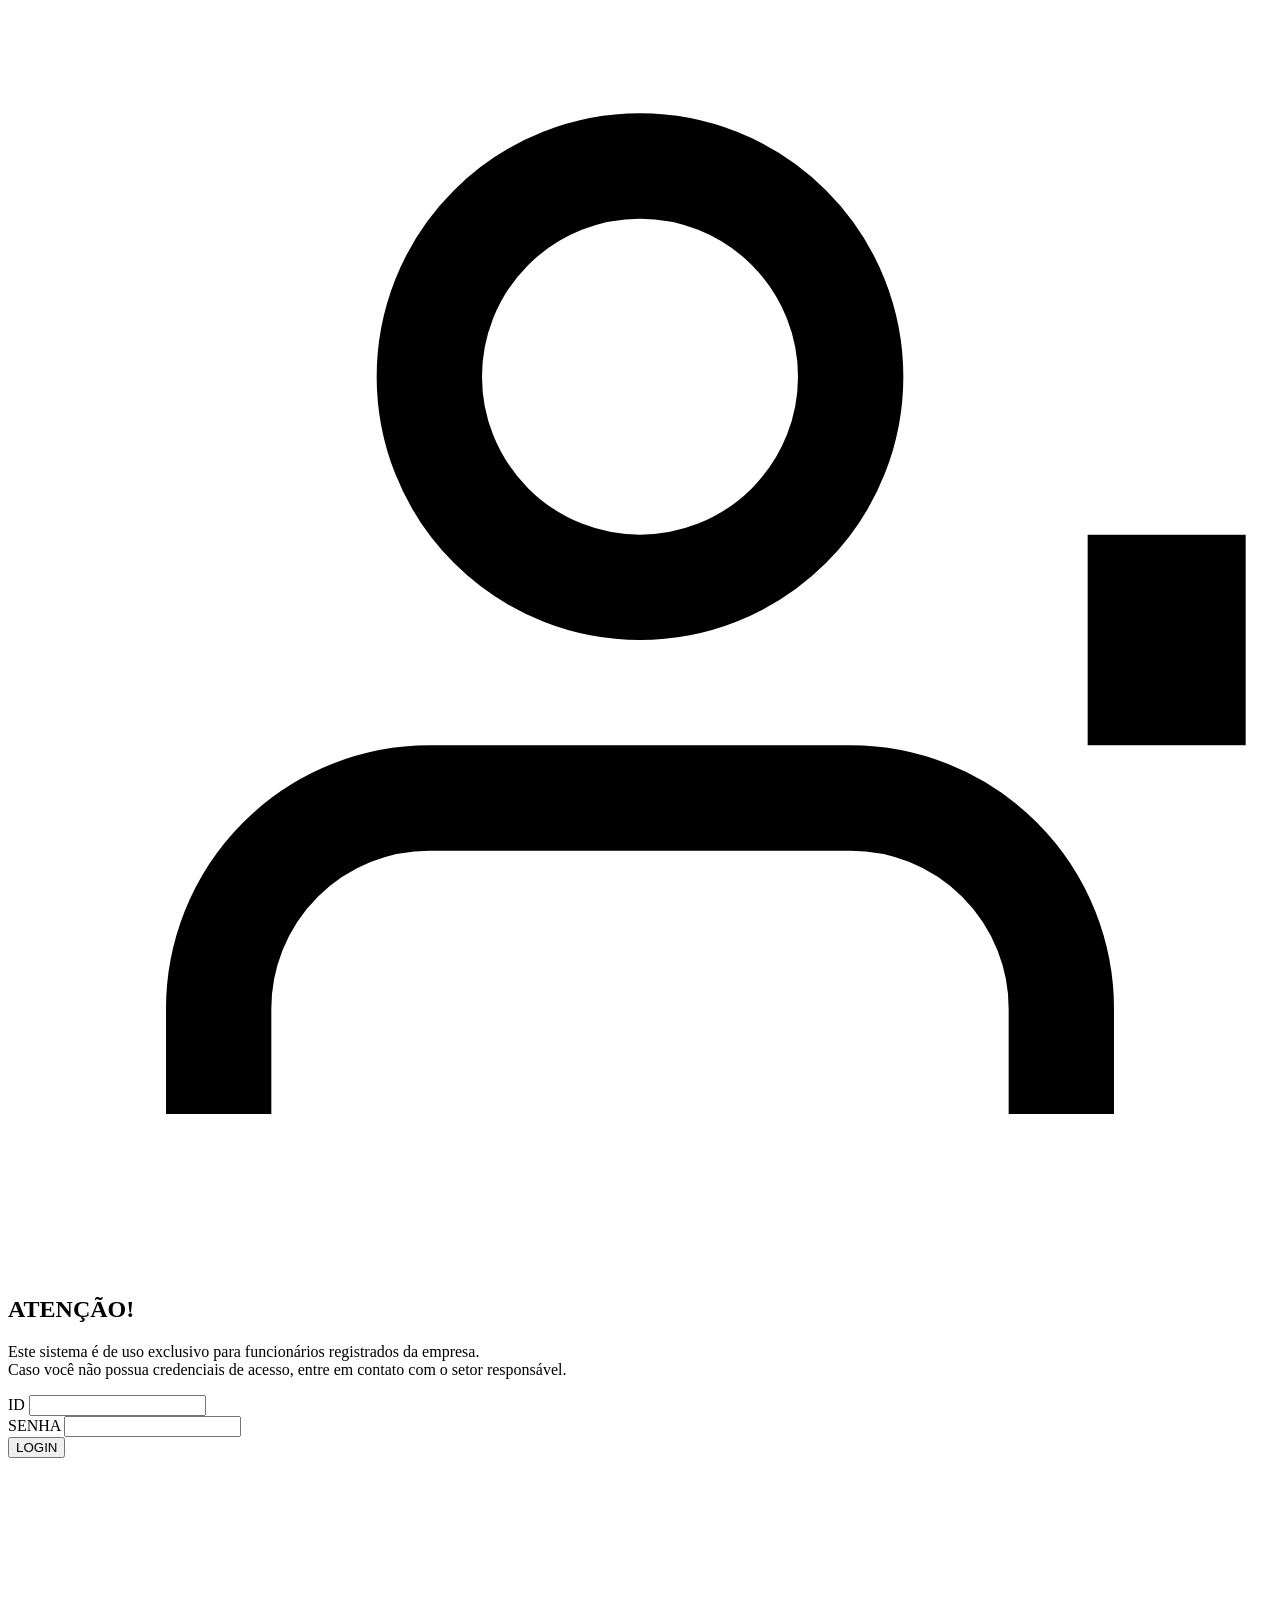
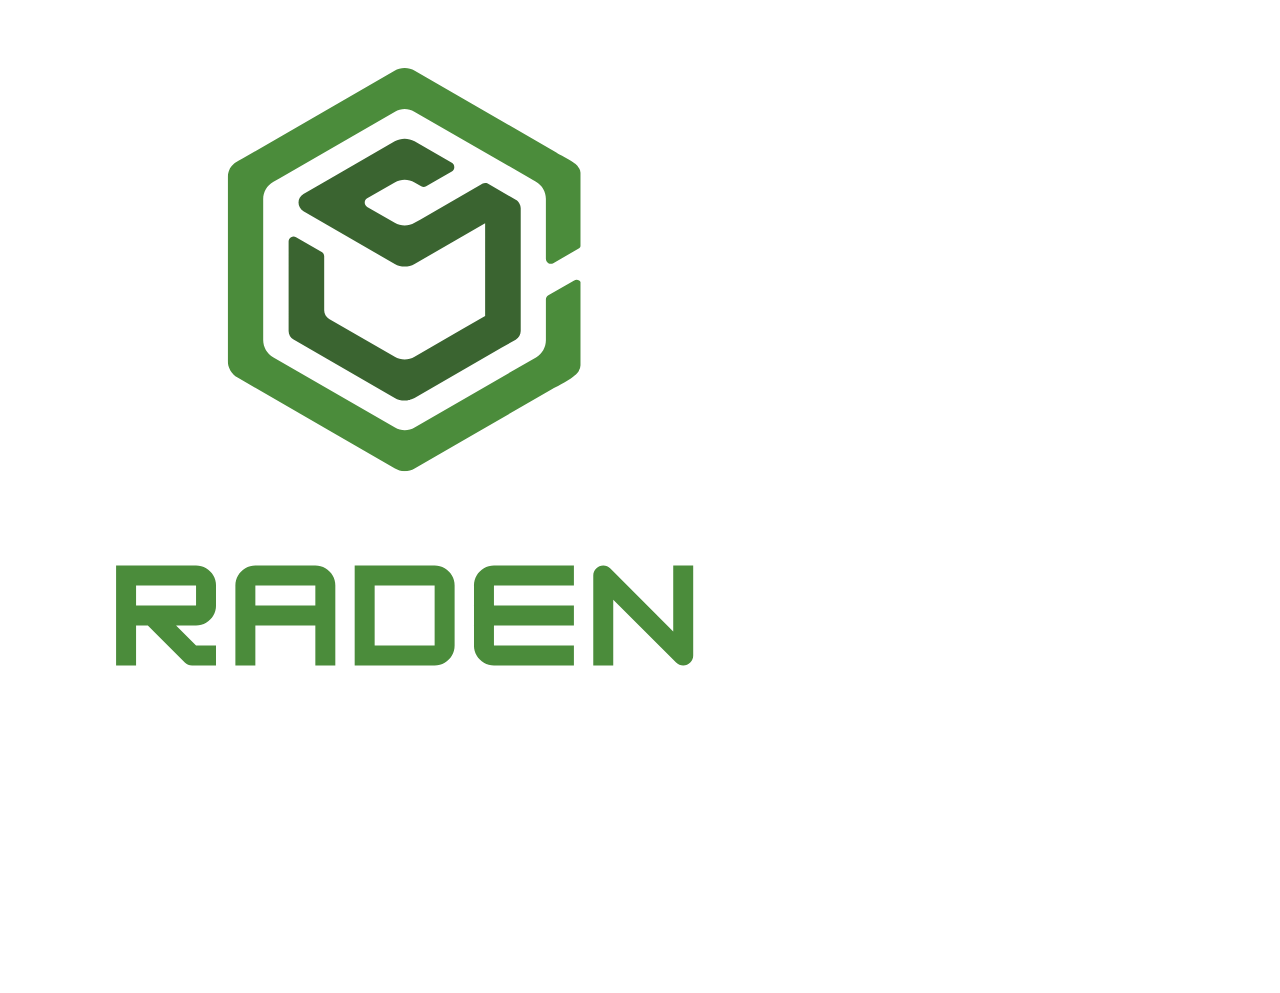
==== index.html @ 7b5bfbb5 "Correção para o github pages" ====
<!DOCTYPE html>
<html lang="pt-BR">
<head>
    <meta charset="UTF-8">
    <meta name="viewport" content="width=device-width, initial-scale=1.0">
    <title>Raden - Login</title>
    <link rel="stylesheet" href="frontend/css/style.css">
    <link href="https://fonts.googleapis.com/css2?family=Orbitron:wght@400;700&family=Roboto:wght@300;400;700&display=swap" rel="stylesheet">
</head>
<body>

    <div class="login-container">
        
        <div class="left-side">
            <div class="content-wrapper">
                <div class="header-warning">
                    <svg class="warning-icon" viewBox="0 0 24 24" fill="none" stroke="currentColor" stroke-width="2">
                        <path d="M20 21v-2a4 4 0 0 0-4-4H8a4 4 0 0 0-4 4v2"></path>
                        <circle cx="12" cy="7" r="4"></circle>
                        <line x1="22" y1="10" x2="22" y2="14" stroke-width="3"></line>
                    </svg>
                    <h2>ATENÇÃO!</h2>
                </div>

                <p class="notice-text">
                    Este sistema é de uso <span class="highlight">exclusivo</span> para funcionários registrados da empresa.<br>
                    Caso você não possua credenciais de acesso, entre em contato com o setor responsável.
                </p>

                <form class="login-form" id="loginForm" method="POST">
                    <div class="input-group">
                        <label for="id">ID</label>
                        <input type="text" id="id" name="id" required autocomplete="off">
                    </div>
                    
                    <div class="input-group">
                        <label for="senha">SENHA</label>
                        <input type="password" id="senha" name="senha" required>
                    </div>
                    
                    <button type="submit" class="btn-login">LOGIN</button>
                </form>
            </div>
        </div>

        <div class="right-side">
            <div class="logo-wrapper">
                <img src="frontend/imagens/Logo.svg" alt="Logo">
            </div>
        </div>

    </div>

    <script src="frontend/script/script.js"></script>
</body>
</html>
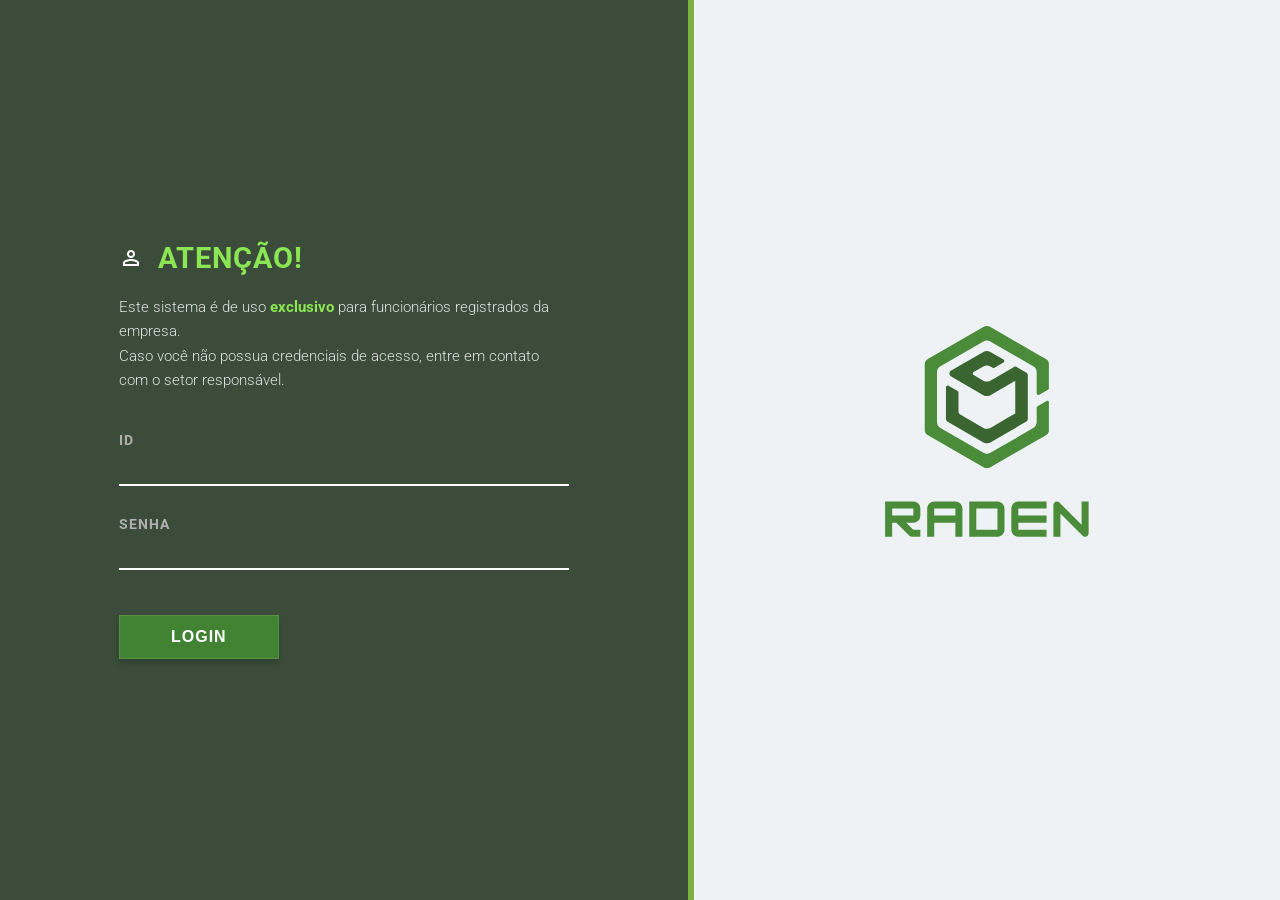
==== commit 0ed8b413: "Protótipo Prototipo" ====
--- a/index.html
+++ b/index.html
@@ -6,6 +6,8 @@
     <title>Raden - Login</title>
     <link rel="stylesheet" href="frontend/css/style.css">
     <link href="https://fonts.googleapis.com/css2?family=Orbitron:wght@400;700&family=Roboto:wght@300;400;700&display=swap" rel="stylesheet">
+    <link rel="stylesheet" href="https://fonts.googleapis.com/css2?family=Material+Symbols+Outlined:opsz,wght,FILL,GRAD@24,400,0,0" />
+    <link rel="shortcut icon" href="frontend/images/favicon.svg" type="image/x-icon">
 </head>
 <body>
 
@@ -14,11 +16,7 @@
         <div class="left-side">
             <div class="content-wrapper">
                 <div class="header-warning">
-                    <svg class="warning-icon" viewBox="0 0 24 24" fill="none" stroke="currentColor" stroke-width="2">
-                        <path d="M20 21v-2a4 4 0 0 0-4-4H8a4 4 0 0 0-4 4v2"></path>
-                        <circle cx="12" cy="7" r="4"></circle>
-                        <line x1="22" y1="10" x2="22" y2="14" stroke-width="3"></line>
-                    </svg>
+                    <span id="user_icon" class="material-symbols-outlined">person</span>
                     <h2>ATENÇÃO!</h2>
                 </div>
 
@@ -45,12 +43,12 @@
 
         <div class="right-side">
             <div class="logo-wrapper">
-                <img src="frontend/imagens/Logo.svg" alt="Logo">
+                <img src="frontend/images/Logo.svg" alt="Logo">
             </div>
         </div>
 
     </div>
 
-    <script src="frontend/script/script.js"></script>
+    <script src="frontend/js/script.js"></script>
 </body>
 </html>
--- a/frontend/css/style.css
+++ b/frontend/css/style.css
@@ -0,0 +1,208 @@
+/* Reset de estilos básicos */
+* {
+    margin: 0;
+    padding: 0;
+    box-sizing: border-box;
+}
+
+body {
+    font-family: 'Roboto', sans-serif;
+    height: 100vh;
+    display: flex;
+    justify-content: center;
+    align-items: center;
+    background-color: #1a1a1a;
+}
+
+/* Container Principal Split Screen */
+.login-container {
+    display: flex;
+    width: 100%;
+    height: 100vh;
+    overflow: hidden;
+}
+
+/* ================= LADO ESQUERDO (Formulário) ================= */
+.left-side {
+    flex: 1.2; /* Um pouco mais largo que o lado direito */
+    background-color: #3b4d3a; /* Verde escuro de fundo */
+    color: #ffffff;
+    display: flex;
+    justify-content: center;
+    align-items: center;
+    padding: 40px;
+    position: relative;
+    border-right: 6px solid #7cb342; /* Linha verde brilhante divisória */
+}
+
+.content-wrapper {
+    max-width: 450px;
+    width: 100%;
+}
+
+/* Cabeçalho de Alerta */
+.header-warning {
+    display: flex;
+    align-items: center;
+    gap: 15px;
+    margin-bottom: 20px;
+}
+
+.header-warning h2 {
+    font-family: 'Roboto', sans-serif;
+    font-size: 1.8rem;
+    font-weight: 700;
+    letter-spacing: 1px;
+    color: #8be653; /* Verde claro do título */
+}
+
+/* Texto de aviso */
+.notice-text {
+    font-size: 0.95rem;
+    line-height: 1.6;
+    color: #e0e0e0;
+    margin-bottom: 40px;
+    font-weight: 300;
+}
+
+.notice-text .highlight {
+    color: #8be653;
+    font-weight: 700;
+}
+
+/* Formulário e Inputs */
+.login-form {
+    display: flex;
+    flex-direction: column;
+    gap: 30px;
+}
+
+.input-group {
+    display: flex;
+    flex-direction: column;
+    position: relative;
+}
+
+.input-group label {
+    font-size: 0.85rem;
+    color: #b0b0b0;
+    letter-spacing: 1px;
+    margin-bottom: 5px;
+    font-weight: 700;
+}
+
+.input-group input {
+    background: transparent;
+    border: none;
+    border-bottom: 2px solid #ffffff;
+    color: #ffffff;
+    font-size: 1.1rem;
+    padding: 5px 0;
+    outline: none;
+    transition: border-color 0.3s ease;
+}
+
+.input-group input:focus {
+    border-bottom: 2px solid #8be653;
+}
+
+/* Botão de Login */
+.btn-login {
+    background-color: #418233;
+    color: #ffffff;
+    border: 1px solid #529443;
+    padding: 12px 0;
+    width: 160px;
+    font-size: 1rem;
+    font-weight: 700;
+    letter-spacing: 1px;
+    cursor: pointer;
+    box-shadow: 0px 4px 6px rgba(0, 0, 0, 0.2);
+    transition: background-color 0.2s ease, transform 0.1s ease;
+    margin-top: 15px;
+}
+
+.btn-login:hover {
+    background-color: #4b963b;
+}
+
+.btn-login:active {
+    transform: scale(0.98);
+}
+
+/* ================= LADO DIREITO (Logo) ================= */
+.right-side {
+    flex: 1;
+    background-color: #eef2f5; /* Cor de fundo cinza bem claro */
+    display: flex;
+    justify-content: center;
+    align-items: center;
+    padding: 40px;
+}
+
+.logo-wrapper {
+    display: flex;
+    flex-direction: column;
+    align-items: center;
+    max-width: 80%;
+}
+
+.logo-wrapper img {
+    width: 100%;
+    max-width: 280px;
+    height: auto;
+}
+
+/* ==========================================
+   REGRA DE RESPONSIVIDADE PARA CELULAR (<768px)
+   ========================================== */
+@media (max-width: 768px) {
+    .login-container {
+        /* MUDANÇA AQUI: Inverte a ordem dos blocos (Logo vai para o topo) */
+        flex-direction: column-reverse; 
+        height: auto;
+        min-height: 100vh;
+        overflow-y: auto;
+    }
+    
+    /* Bloco da Logo (agora fixado no topo) */
+    .right-side {
+        padding: 25px 20px;
+        height: 22vh; /* Reduzido ligeiramente para dar mais espaço ao formulário */
+        min-height: 150px;
+    }
+
+    .logo-wrapper img {
+        max-width: 140px; /* Logo mais compacta para telas menores */
+    }
+
+    /* Bloco do Formulário (agora posicionado embaixo) */
+    .left-side {
+        flex: auto;
+        min-height: 78vh;
+        border-right: none;
+        /* Inverte a borda decorativa para o topo do bloco do formulário */
+        border-top: 6px solid #7cb342; 
+        padding: 35px 25px;
+        align-items: flex-start;
+    }
+
+    .content-wrapper {
+        max-width: 100%;
+    }
+
+    .header-warning h2 {
+        font-size: 1.5rem;
+    }
+
+    .notice-text {
+        font-size: 0.88rem;
+        margin-bottom: 25px;
+    }
+
+    /* Botão expandido para cobrir a largura do celular */
+    .btn-login {
+        width: 100%;
+        padding: 14px 0;
+    }
+}
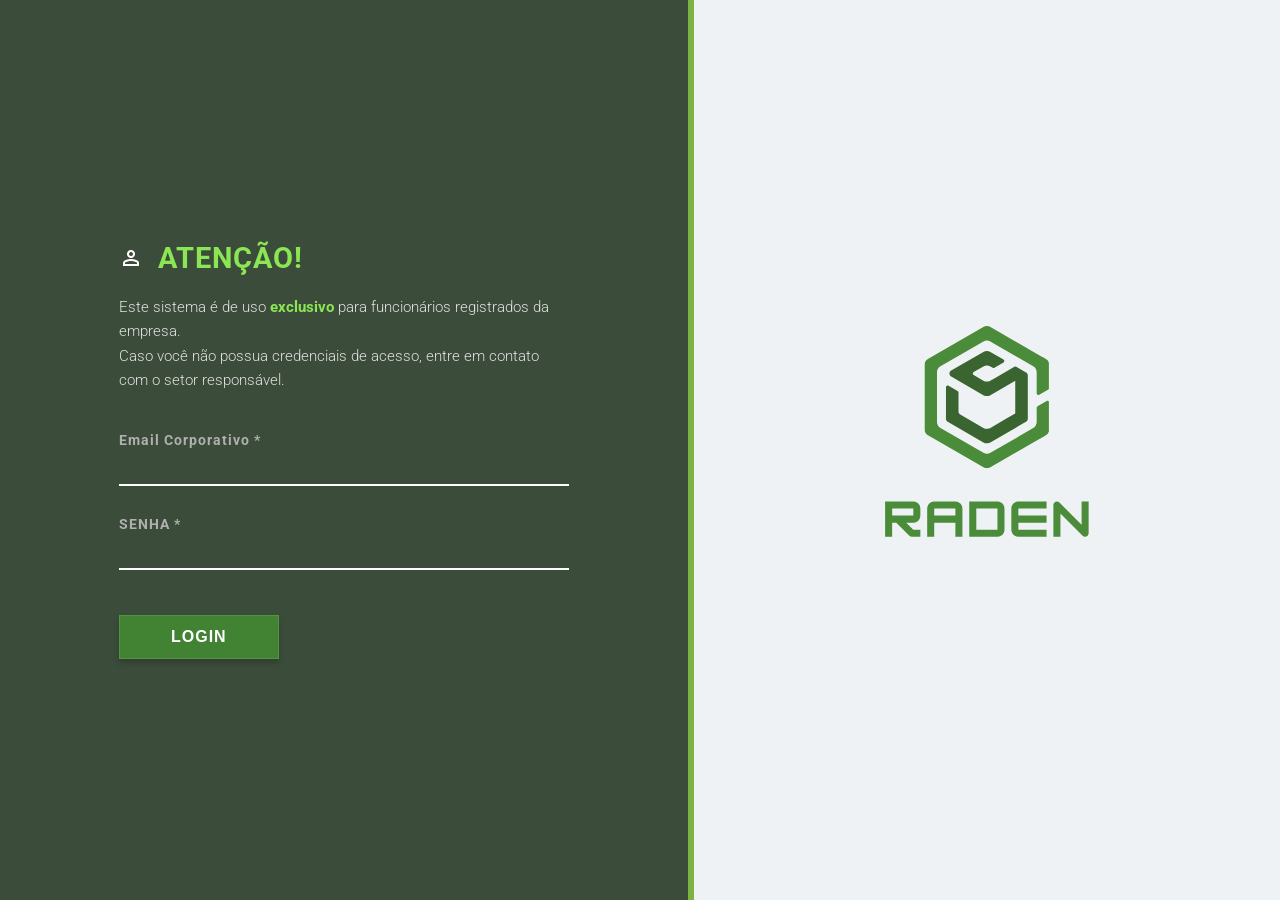
==== commit 236be89b: "Mensagem de erro no login" ====
--- a/index.html
+++ b/index.html
@@ -25,19 +25,22 @@
                     Caso você não possua credenciais de acesso, entre em contato com o setor responsável.
                 </p>
 
-                <form class="login-form" id="loginForm" method="POST">
+                <form class="login-form" id="loginForm" method="POST" action="backend/ProcessarLogin.php">
                     <div class="input-group">
-                        <label for="id">ID</label>
-                        <input type="text" id="id" name="id" required autocomplete="off">
+                        <label for="id">Email Corporativo *</label>
+                        <input type="text" id="email" name="email" required autocomplete="off">
                     </div>
                     
                     <div class="input-group">
-                        <label for="senha">SENHA</label>
+                        <label for="senha">SENHA *</label>
                         <input type="password" id="senha" name="senha" required>
                     </div>
                     
                     <button type="submit" class="btn-login">LOGIN</button>
                 </form>
+                <div id="msgerro"> 
+                    <p>ERRO: Dados incorretos. Tente novamente.</p>
+                </div>
             </div>
         </div>
 
--- a/frontend/css/style.css
+++ b/frontend/css/style.css
@@ -128,6 +128,19 @@
 
 .btn-login:active {
     transform: scale(0.98);
+}
+
+#msgerro{
+    display:none
+}
+
+#msgerro > p{
+    display:none
+    font-size: 1rem;
+    font-weight: bold;
+    line-height: 1.6;
+    color: #ff3265;
+    margin-top: 20px;
 }
 
 /* ================= LADO DIREITO (Logo) ================= */
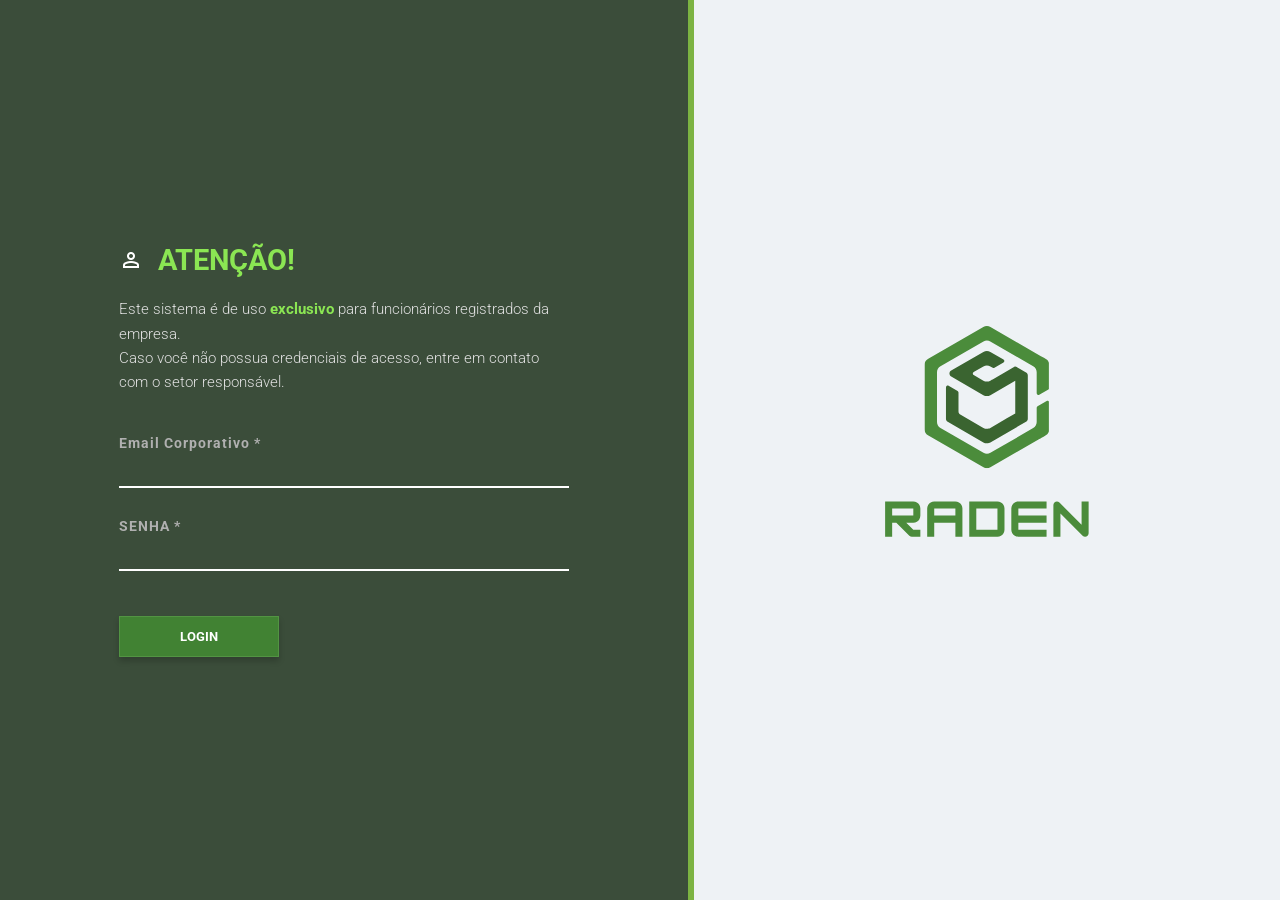
==== commit 1e9abaf6: "Organização de arquivos" ====
--- a/index.html
+++ b/index.html
@@ -4,9 +4,9 @@
     <meta charset="UTF-8">
     <meta name="viewport" content="width=device-width, initial-scale=1.0">
     <title>Raden - Login</title>
-    <link rel="stylesheet" href="frontend/css/style.css">
     <link href="https://fonts.googleapis.com/css2?family=Orbitron:wght@400;700&family=Roboto:wght@300;400;700&display=swap" rel="stylesheet">
     <link rel="stylesheet" href="https://fonts.googleapis.com/css2?family=Material+Symbols+Outlined:opsz,wght,FILL,GRAD@24,400,0,0" />
+    <link rel="stylesheet" href="frontend/css/login.css">
     <link rel="shortcut icon" href="frontend/images/favicon.svg" type="image/x-icon">
 </head>
 <body>
@@ -52,6 +52,6 @@
 
     </div>
 
-    <script src="frontend/js/script.js"></script>
+    <script src="frontend/js/login.js"></script>
 </body>
 </html>
--- a/frontend/css/login.css
+++ b/frontend/css/login.css
@@ -0,0 +1,150 @@
+@import url('theme.css');
+
+body {
+    background-color: #1a1a1a;
+    font-family: var(--font-login); /* Ajustado para usar a variável do tema */
+}
+
+/* Lado Esquerdo - Form */
+.left-side {
+    flex: 1.2;
+    background-color: #3b4d3a;
+    display: flex;
+    justify-content: center;
+    align-items: center;
+    padding: 40px;
+    border-right: 6px solid var(--green-accent);
+}
+
+.content-wrapper { 
+    width: 100%; 
+    max-width: 450px; 
+}
+
+.header-warning { 
+    display: flex; 
+    align-items: center; 
+    gap: 15px; 
+    margin-bottom: 20px; 
+}
+
+.notice-text { 
+    font-size: 0.95rem; 
+    line-height: 1.6; 
+    color: #e0e0e0; 
+    margin-bottom: 40px; 
+    font-weight: 300; 
+}
+
+.notice-text .highlight { 
+    color: #8be653; 
+    font-weight: 700; 
+}
+
+.login-form { 
+    display: flex; 
+    flex-direction: column; 
+    gap: 30px; 
+}
+
+.input-group { 
+    display: flex; 
+    flex-direction: column; 
+}
+
+.input-group label { 
+    font-size: 0.85rem; 
+    color: #b0b0b0; 
+    margin-bottom: 5px; 
+    font-weight: 700; 
+    letter-spacing: 1px; 
+}
+
+.input-group input {
+    background: transparent; 
+    border: none; 
+    border-bottom: 2px solid #ffffff;
+    color: #ffffff; 
+    font-size: 1.1rem; 
+    padding: 5px 0; 
+    outline: none; 
+    transition: border-color 0.3s;
+}
+
+.input-group input:focus { 
+    border-bottom: 2px solid #8be653; 
+}
+
+/* Botão Login */
+.btn-login {
+    background-color: #418233; 
+    color: #ffffff; 
+    border: 1px solid #529443;
+    padding: 12px 0; 
+    width: 160px; 
+    font-weight: 700; 
+    cursor: pointer;
+    box-shadow: 0px 4px 6px rgba(0, 0, 0, 0.2); 
+    transition: all 0.2s; 
+    margin-top: 15px;
+}
+
+.btn-login:hover { background-color: #4b963b; }
+.btn-login:active { transform: scale(0.98); }
+
+#msgerro { display: none; }
+#msgerro > p { font-size: 1rem; font-weight: bold; color: #ff3265; margin-top: 20px; }
+
+/* Lado Direito - Logo */
+.right-side {
+    flex: 1; 
+    background-color: #eef2f5; 
+    display: flex; 
+    justify-content: center; 
+    align-items: center; 
+    padding: 40px;
+}
+
+.logo-wrapper { 
+    display: flex; 
+    flex-direction: column; 
+    align-items: center; 
+    max-width: 80%; 
+}
+
+.logo-wrapper img { 
+    width: 100%; 
+    max-width: 280px; 
+    height: auto; 
+}
+
+/* Responsividade Login */
+@media (max-width: 768px) {
+    .login-container { 
+        flex-direction: column-reverse; 
+        height: auto; 
+        min-height: 100vh; 
+        overflow-y: auto; 
+    }
+    
+    .right-side { 
+        padding: 25px 20px; 
+        height: 22vh; 
+        min-height: 150px; 
+    }
+    
+    .logo-wrapper img { max-width: 140px; }
+
+    .left-side { 
+        flex: auto; 
+        min-height: 78vh; 
+        border-right: none; 
+        border-top: 6px solid var(--green-accent); 
+        padding: 35px 25px; 
+        align-items: flex-start; 
+    }
+    
+    .header-warning h2 { font-size: 1.5rem; }
+    .notice-text { font-size: 0.88rem; margin-bottom: 25px; }
+    .btn-login { width: 100%; padding: 14px 0; }
+}
